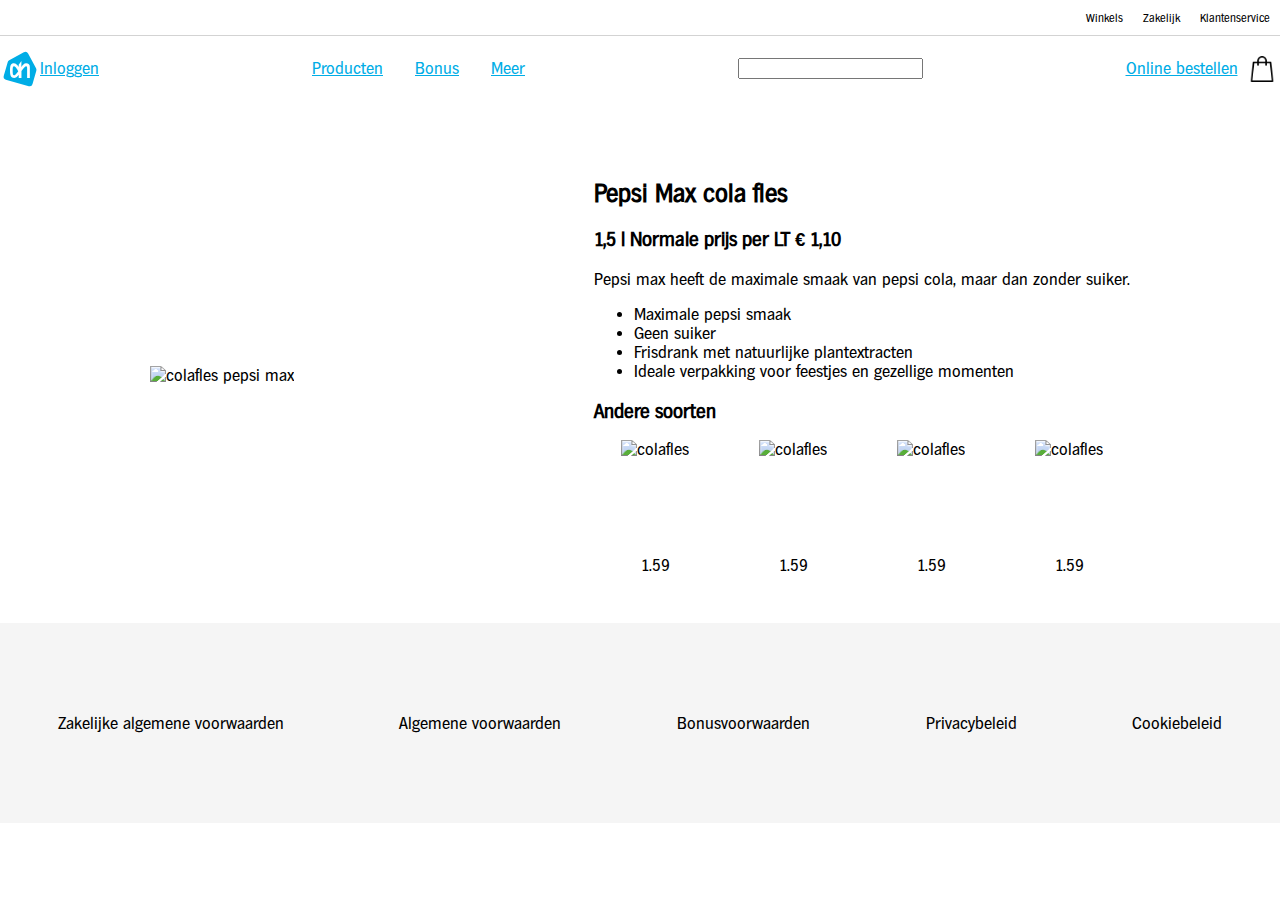
==== product.html @ b56af735 "added second page" ====
<!doctype html>
<html lang="nl">

<head>
    <meta charset="UTF-8">
    <meta name="author" content="Joost Flick">
    <meta name="viewport" content="width=device-width, initial-scale=1">
    <title>Albert Heijn replica</title>
    <link href="styles/style.css" rel="stylesheet">
</head>
<body>
<h1>Albert Heijn replicasite</h1>
<header>
    <div>
        <div class="topbar">
            <ul>
                <li class="topbar-item">
                    <p>
                        Winkels
                    </p>
                </li>
                <li class="topbar-item">
                    <p>
                        Zakelijk
                    </p>
                </li>
                <li class="topbar-item">
                    <p>
                        Klantenservice
                    </p>
                </li>
            </ul>
        </div>
        <div class="menu menu-small">
            <a href="index.html">menu</a>
            <div class="logo">
                <svg id="svg_ah-logo" viewBox="0 0 24 24" width="40" height="40"><path fill="#fff" d="M22.55 11.09L17.67 2A2.61 2.61 0 0016 .6a2.47 2.47 0 00-.7-.1 2.78 2.78 0 00-1.3.4L5 5.88a3 3 0 00-1.38 1.78l-2.41 8.39A2.55 2.55 0 003 19.33l14.25 4.05a2.41 2.41 0 003.16-1.76l2.35-8.26a3.07 3.07 0 00-.21-2.27z"></path><path fill="#00ade6" d="M21.63 11.57l-4.77-8.9a1.88 1.88 0 00-2.58-.76L5.54 6.78A2 2 0 004.61 8l-2.34 8.1a1.83 1.83 0 001.23 2.28l13.77 3.92a1.8 1.8 0 002.25-1.25l2.28-8a2.07 2.07 0 00-.17-1.48z"></path><path fill="#fff" d="M12.87 10.81c.77-1.11 1.48-2.22 2.79-2.22a2.25 2.25 0 012.25 2.24v6.55h-1.64v-6.2c0-.85-.69-.85-.69-.85-.56 0-1.57 1.38-2.7 2.92v4.13h-1.66v-1.91s-1.09 1.92-2.73 1.92C6.64 17.39 6 16.11 6 13.06S6.42 8.6 8.4 8.6c1.51 0 2.81 2.2 2.81 2.2V9.4l1.66-2.23s-.01 3.65 0 3.64zm-1.95 2.47s-1.51-2.95-2.49-2.95c-.76 0-.83.8-.83 2.73s.11 2.69.82 2.69c.97-.01 2.5-2.47 2.5-2.47z"></path></svg>
            </div>
            <div class="actions">
                <img src="img/loupe.png" alt="vergrootglas">
                <img src="img/shopping-bag.png" alt="winkelmandje">
            </div>
        </div>
        <div class="menu menu-large">
            <div class="logo">
                <svg id="svg_ah-logo" viewBox="0 0 24 24" width="40" height="40"><path fill="#fff" d="M22.55 11.09L17.67 2A2.61 2.61 0 0016 .6a2.47 2.47 0 00-.7-.1 2.78 2.78 0 00-1.3.4L5 5.88a3 3 0 00-1.38 1.78l-2.41 8.39A2.55 2.55 0 003 19.33l14.25 4.05a2.41 2.41 0 003.16-1.76l2.35-8.26a3.07 3.07 0 00-.21-2.27z"></path><path fill="#00ade6" d="M21.63 11.57l-4.77-8.9a1.88 1.88 0 00-2.58-.76L5.54 6.78A2 2 0 004.61 8l-2.34 8.1a1.83 1.83 0 001.23 2.28l13.77 3.92a1.8 1.8 0 002.25-1.25l2.28-8a2.07 2.07 0 00-.17-1.48z"></path><path fill="#fff" d="M12.87 10.81c.77-1.11 1.48-2.22 2.79-2.22a2.25 2.25 0 012.25 2.24v6.55h-1.64v-6.2c0-.85-.69-.85-.69-.85-.56 0-1.57 1.38-2.7 2.92v4.13h-1.66v-1.91s-1.09 1.92-2.73 1.92C6.64 17.39 6 16.11 6 13.06S6.42 8.6 8.4 8.6c1.51 0 2.81 2.2 2.81 2.2V9.4l1.66-2.23s-.01 3.65 0 3.64zm-1.95 2.47s-1.51-2.95-2.49-2.95c-.76 0-.83.8-.83 2.73s.11 2.69.82 2.69c.97-.01 2.5-2.47 2.5-2.47z"></path></svg>
                <a href="index.html">Inloggen</a>
            </div>
            <div class="links">
                <a href="index.html">Producten</a>
                <a href="index.html">Bonus</a>
                <a href="index.html">Meer</a>
            </div>
            <div class="search">
                <input type="text">
            </div>
            <div class="actions">
                <a href="">Online bestellen</a>
                <img src="img/shopping-bag.png" alt="winkelmandje">
            </div>
        </div>
    </div>
</header>
<div class="max-width">
    <section class="product">
        <div class="product-left">
            <img src="img/colafles.jpg" alt="colafles pepsi max">
        </div>
        <div class="product-right">
            <h2>Pepsi Max cola fles</h2>
            <h3>1,5 l Normale prijs per LT € 1,10</h3>
            <p>Pepsi max heeft de maximale smaak van pepsi cola, maar dan zonder suiker.</p>
            <ul>
                <li>Maximale pepsi smaak</li>
                <li>Geen suiker</li>
                <li>Frisdrank met natuurlijke plantextracten</li>
                <li>Ideale verpakking voor feestjes en gezellige momenten</li>
            </ul>
            <h3>Andere soorten</h3>
            <section class="suggestions">
                <div class="suggestion">
                    <img src="img/colafles.jpg" alt="colafles">
                    <p>1.59</p>
                </div>
                <div class="suggestion">
                    <img src="img/colafles.jpg" alt="colafles">
                    <p>1.59</p>
                </div>
                <div class="suggestion">
                    <img src="img/colafles.jpg" alt="colafles">
                    <p>1.59</p>
                </div>
                <div class="suggestion">
                    <img src="img/colafles.jpg" alt="colafles">
                    <p>1.59</p>
                </div>
            </section>
        </div>
    </section>
</div>
<footer>
    <p>Zakelijke algemene voorwaarden</p>
    <p>Algemene voorwaarden</p>
    <p>Bonusvoorwaarden</p>
    <p>Privacybeleid</p>
    <p>Cookiebeleid</p>
</footer>
<script src="scripts/script.js"></script>
</body>

</html>
---- styles/style.css ----
@font-face {
  font-family: hamburg;
  src: url(../fonts/Hamburg-Regular.otf);
}

*, *::after, *::before {
  box-sizing: border-box;
}

body {
  font-family: hamburg, sans-serif;
  margin: 0;
}

.menu {
  z-index: 999;
  position: fixed;
  width: 100%;
  top: 36px;
  background-color: white;
  justify-content: space-between;
  height: 65px;
}

a {
  color: #00ade6;
}

.menu > a {
  padding: 10px;
  display: flex;
  align-items: center;
}

.topbar {
  position: fixed;
  margin: 0;
  top: 0;
  border-bottom: 1px solid lightgrey;
  max-width: 1400px;
  left: 50%;
  transform: translateX(-50%);
  width: 100%;
  display: block;
  height: 36px;
  z-index: 9999;
  background-color: #fff;
}

.topbar > ul {
  display: flex;
  font-size: 12px;
  list-style: none;
  justify-content: flex-end;
  height: 100%;
  margin: 0;
}

.topbar-item {
  font-size: 11px;
  padding: 0 10px;
}

.logo {
  display: flex;
  align-items: center;
  height: 100%;
}

.links {
  display: flex;
  align-items: center;
}

.links > a {
  margin: 0 1em;
}

.search {
  display: flex;
  align-items: center;
}

.actions {
  display: flex;
  align-items: center;
  width: 10rem;
  justify-content: space-around;
}

.actions > img {
  height: 40%;
}

.hero {
  height: 300px;
  background-image: url("../img/ahonline_smallBanner.png");
  background-size: cover;
  background-position: right;
  display: flex;
  flex-direction: column;
  color: white;
  padding: 16px 16px 0;
}

.cards {
  display: flex;
  justify-content: space-around;
}

.card {
  margin: 0 auto;
  width: 30vw;
  max-width: 22em;
  position: relative;
  background-color: white;
  top: -30px;
  box-shadow: 2px 2px 10px black;
}

.cards > :first-child > .cardtop {
  background-image: url("../img/colafles.jpg");
}

.cards > :nth-child(2) > .cardtop {
  background-image: url("../img/appelmoes.jpg");
}

.cards > :nth-child(3) > .cardtop {
  background-image: url("../img/robijn.jpg");
}

.cardtop {
  background-repeat: no-repeat;
  background-position: center;
  height: 200px;
}

.cardbottom {
  padding: 0 16px;
}

.cardtop > h3 {
  position: absolute;
  right: 24px;
  bottom: 24px;
}

.items {
  display: grid;
  grid-template-columns: repeat(auto-fit, minmax(320px, 1fr));
  grid-gap: 1rem;
}

.max-width {
  max-width: 1400px;
  margin: 0 auto;
}

.item {
  display: flex;
}

.item > img {
  max-width: 144px;
  max-height: 144px;
}

.product-card > .spotlight-text {
  padding: 0 16px;
}

.spotlight-text {
  padding: 24px 16px;
}

.content {
  max-width: 1400px;
  margin: 0 auto;
}

h1 {
  visibility: hidden;
}

.menu-large {
  display: flex;
  max-width: 1400px;
  left: 50%;
  transform: translateX(-50%);
}

.menu-small {
  display: none;
}

.adblocker {
  margin: 24px 0;
  border: 1px solid #d9d5d0;
  background: #edf6fc url('../img/background_blurred.png') 100% no-repeat;
}

footer {
  height: 200px;
  display: flex;
  justify-content: space-around;
  align-items: center;
  margin-top: 2rem;
  width: 100%;
  background-color: #f5f5f5;;
}

.product {
  margin-top: 100px;
  display: flex;
  justify-content: space-around;
}

.product-left, .product-right {
  align-self: center;
  padding: 0 16px;
}

.product-left > img {
  height: 400px;
}

.suggestions {
  display: grid;
  grid-template-columns: repeat(auto-fit, minmax(100px, 1fr));
  grid-gap: 1rem;
}

.suggestion {
  display: flex;
  flex-direction: column;
  align-items: center;
}

.suggestion > img {
  height: 100px;
}



/* MEDIA QUERIES */

@media screen and (max-width: 575px) {
  .cards {
    flex-direction: column;
  }
  .card {
    width: 90vw;
    margin-bottom: 1rem;
  }
}
@media screen and (max-width: 1024px) {
  .product {
    flex-direction: column;
  }
  footer {
    height: unset;
    flex-direction: column;
  }
  .menu-large {
    display: none;
  }
  .menu-small{
    display: flex;
  }
  .topbar {
    display: none;
  }
  .menu {
    top: 0;
  }
  .actions {
    width: 4rem;
  }
}
@media screen and (max-width: 1400px) {
  .content {
    padding: 0 16px;
  }

}
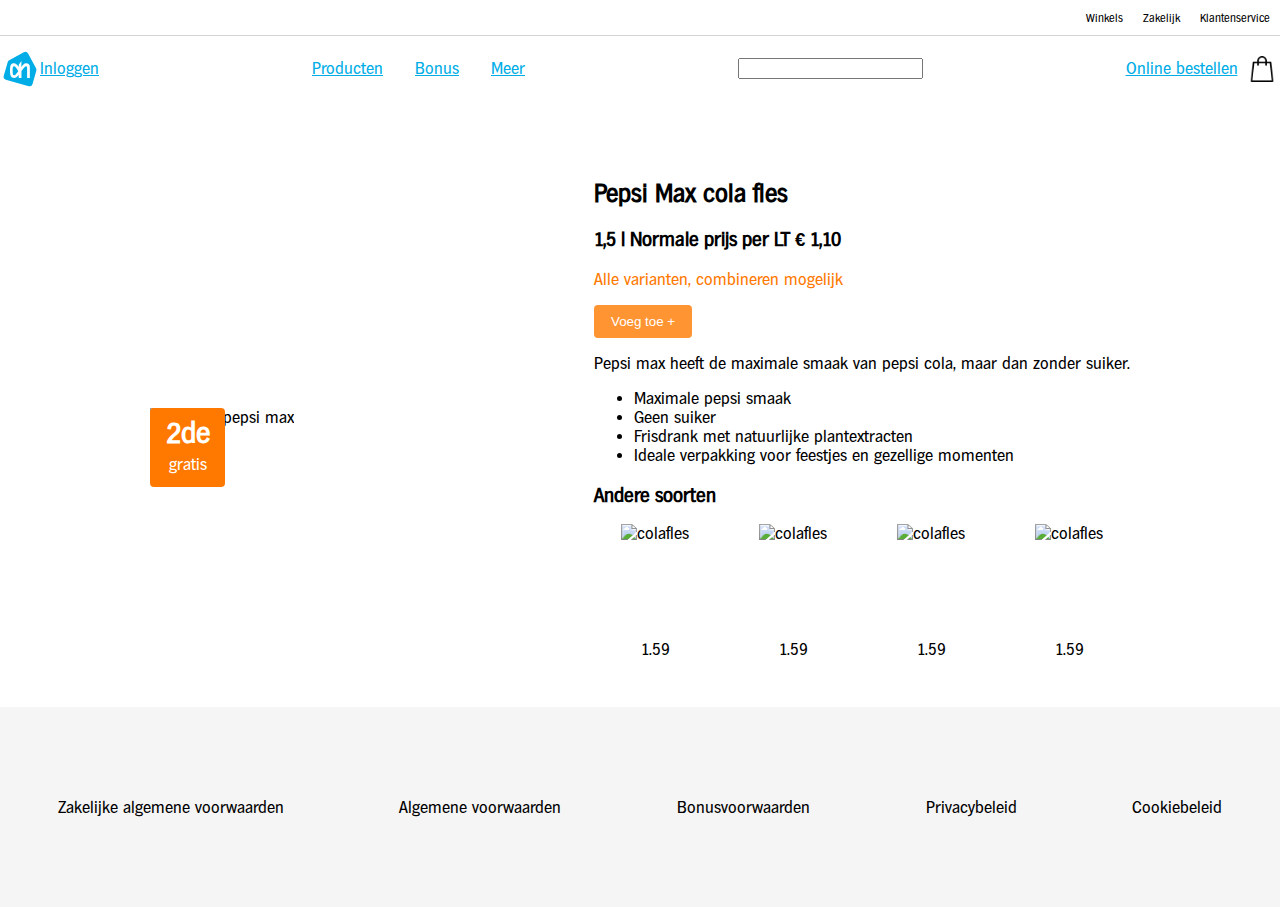
==== commit 22751631: "added animated dropdown menu + animation" ====
--- a/product.html
+++ b/product.html
@@ -42,9 +42,18 @@
             </div>
         </div>
         <div class="menu menu-large">
-            <div class="logo">
+            <div class="logo" id="login-link">
                 <svg id="svg_ah-logo" viewBox="0 0 24 24" width="40" height="40"><path fill="#fff" d="M22.55 11.09L17.67 2A2.61 2.61 0 0016 .6a2.47 2.47 0 00-.7-.1 2.78 2.78 0 00-1.3.4L5 5.88a3 3 0 00-1.38 1.78l-2.41 8.39A2.55 2.55 0 003 19.33l14.25 4.05a2.41 2.41 0 003.16-1.76l2.35-8.26a3.07 3.07 0 00-.21-2.27z"></path><path fill="#00ade6" d="M21.63 11.57l-4.77-8.9a1.88 1.88 0 00-2.58-.76L5.54 6.78A2 2 0 004.61 8l-2.34 8.1a1.83 1.83 0 001.23 2.28l13.77 3.92a1.8 1.8 0 002.25-1.25l2.28-8a2.07 2.07 0 00-.17-1.48z"></path><path fill="#fff" d="M12.87 10.81c.77-1.11 1.48-2.22 2.79-2.22a2.25 2.25 0 012.25 2.24v6.55h-1.64v-6.2c0-.85-.69-.85-.69-.85-.56 0-1.57 1.38-2.7 2.92v4.13h-1.66v-1.91s-1.09 1.92-2.73 1.92C6.64 17.39 6 16.11 6 13.06S6.42 8.6 8.4 8.6c1.51 0 2.81 2.2 2.81 2.2V9.4l1.66-2.23s-.01 3.65 0 3.64zm-1.95 2.47s-1.51-2.95-2.49-2.95c-.76 0-.83.8-.83 2.73s.11 2.69.82 2.69c.97-.01 2.5-2.47 2.5-2.47z"></path></svg>
                 <a href="index.html">Inloggen</a>
+            </div>
+            <div id="dropdown-content">
+                <a href="#">Eerder gekocht</a>
+                <a href="#">Mijn favorieten</a>
+                <a href="#">Mijn bestellingen</a>
+                <a href="#">Mijn voedingswaarden</a>
+                <a href="#">Mijn bestellingen</a>
+                <a href="#">Bezorgbundel</a>
+                <a href="#">Mijn profiel</a>
             </div>
             <div class="links">
                 <a href="index.html">Producten</a>
@@ -64,11 +73,17 @@
 <div class="max-width">
     <section class="product">
         <div class="product-left">
+            <div class="actie">
+                <h3>2de</h3>
+                <p>gratis</p>
+            </div>
             <img src="img/colafles.jpg" alt="colafles pepsi max">
         </div>
         <div class="product-right">
             <h2>Pepsi Max cola fles</h2>
             <h3>1,5 l Normale prijs per LT € 1,10</h3>
+            <p class="orange-text">Alle varianten, combineren mogelijk</p>
+            <button class="add">Voeg toe +</button>
             <p>Pepsi max heeft de maximale smaak van pepsi cola, maar dan zonder suiker.</p>
             <ul>
                 <li>Maximale pepsi smaak</li>
--- a/styles/style.css
+++ b/styles/style.css
@@ -241,11 +241,77 @@
   height: 100px;
 }
 
-
+.actie {
+  background-color: #ff7900;
+  border-radius: 4px;
+  padding: 8px;
+  min-width: 75px;
+  position: absolute;
+  display: flex;
+  flex-direction: column;
+  align-items: center;
+}
+
+.actie > h3 {
+  font-size: 28px;
+  margin-top: 0;
+  margin-bottom: 5px;
+  color: white;
+}
+
+.actie > p {
+  margin-top: 0;
+  color: white;
+  margin-bottom: 5px;
+}
+
+.orange-text {
+  color: #ff7900;
+}
+
+/* Show the dropdown menu on hover */
+#login-link:hover #dropdown-content {
+  display: block;
+}
+#login-link:hover {
+  color: white;
+}
+
+/* Dropdown Content (Hidden by Default) */
+#dropdown-content {
+  top: 65px;
+  display: none;
+  flex-direction: column;
+  background-color: #ff7900;
+  position: absolute;
+  background-color: #f1f1f1;
+  min-width: 160px;
+  box-shadow: 0px 8px 16px 0px rgba(0,0,0,0.2);
+  opacity: 0;
+  transform: scale(0);
+  transition: .6s ease opacity,.6s ease transform;
+  z-index: 1;
+}
+
+#dropdown-content > a {
+  padding: 16px;
+}
+
+.add {
+  background-color: #ff9433;
+  border-color: #ff9433;
+  color: #fff;
+  border: 1px solid transparent;
+  border-radius: 4px;
+  padding: 8px 16px;
+}
 
 /* MEDIA QUERIES */
 
 @media screen and (max-width: 575px) {
+  .actie {
+    left: 5px;
+  }
   .cards {
     flex-direction: column;
   }
